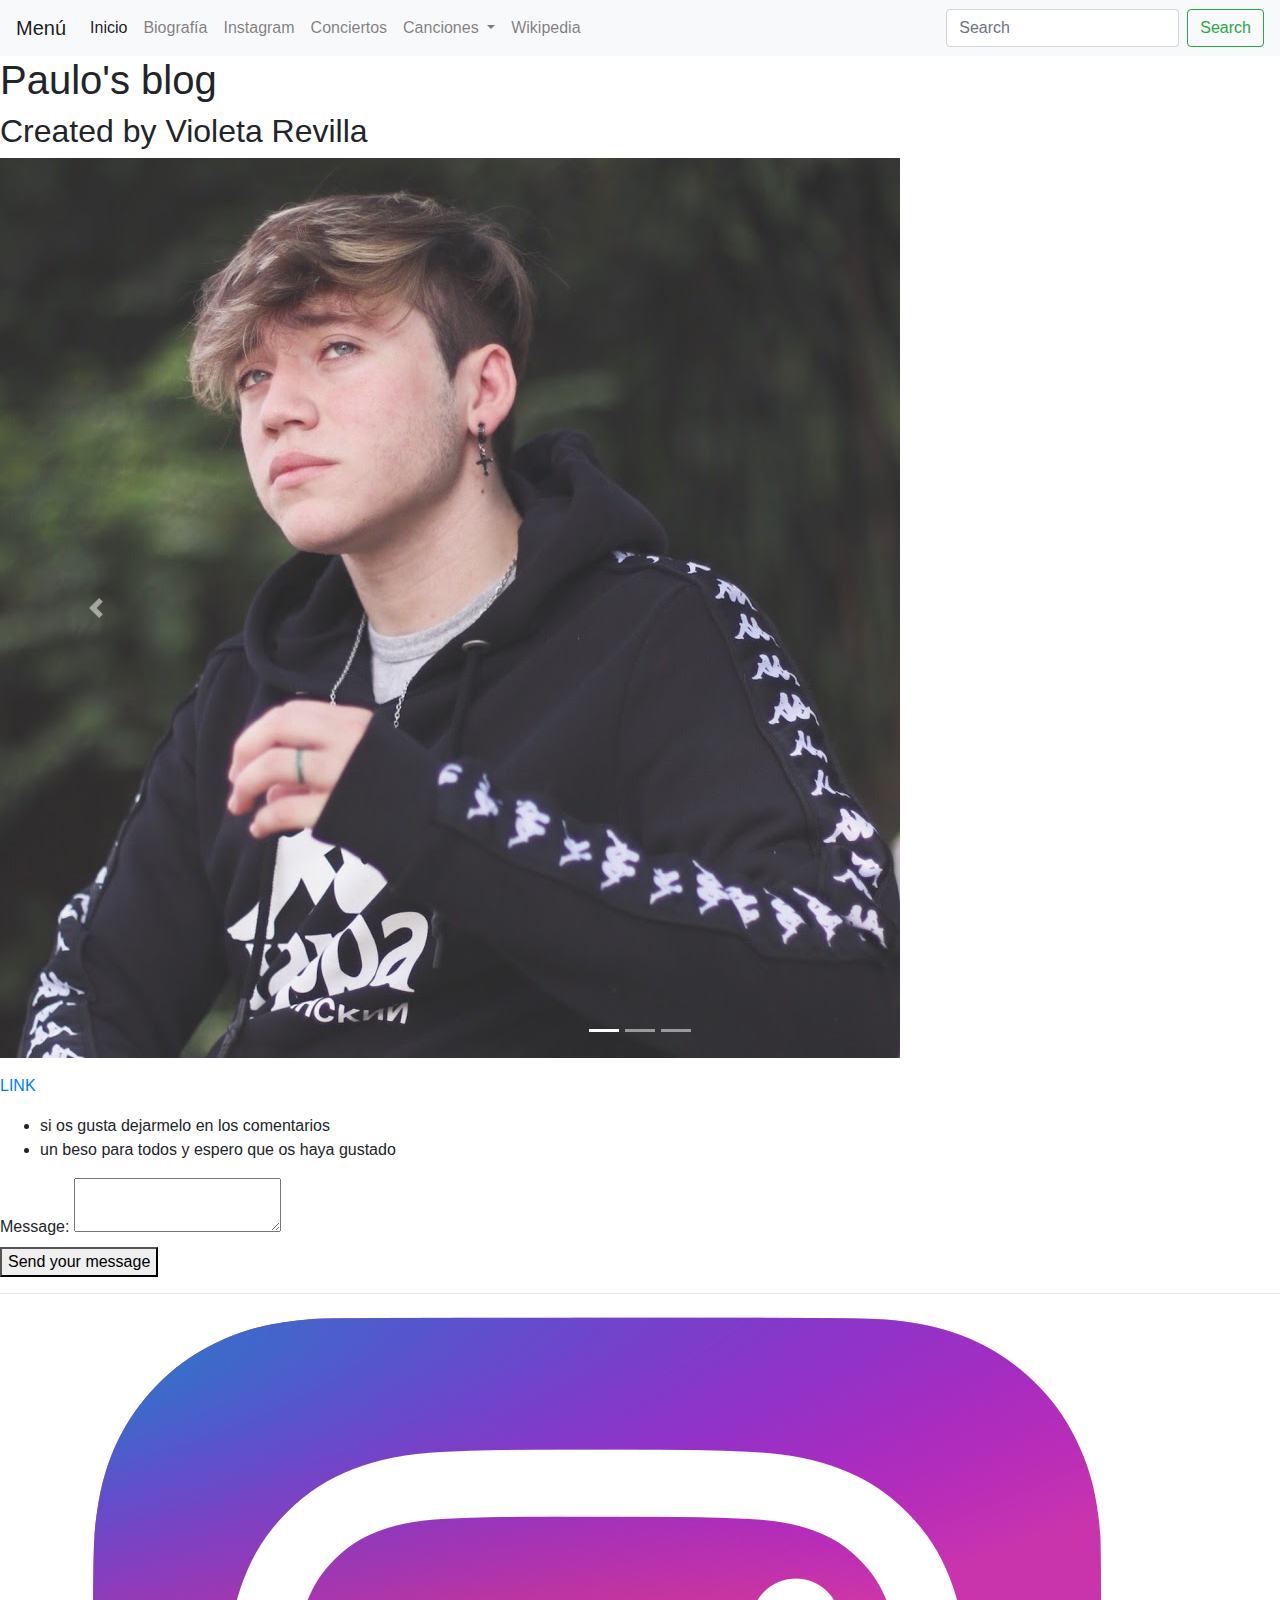
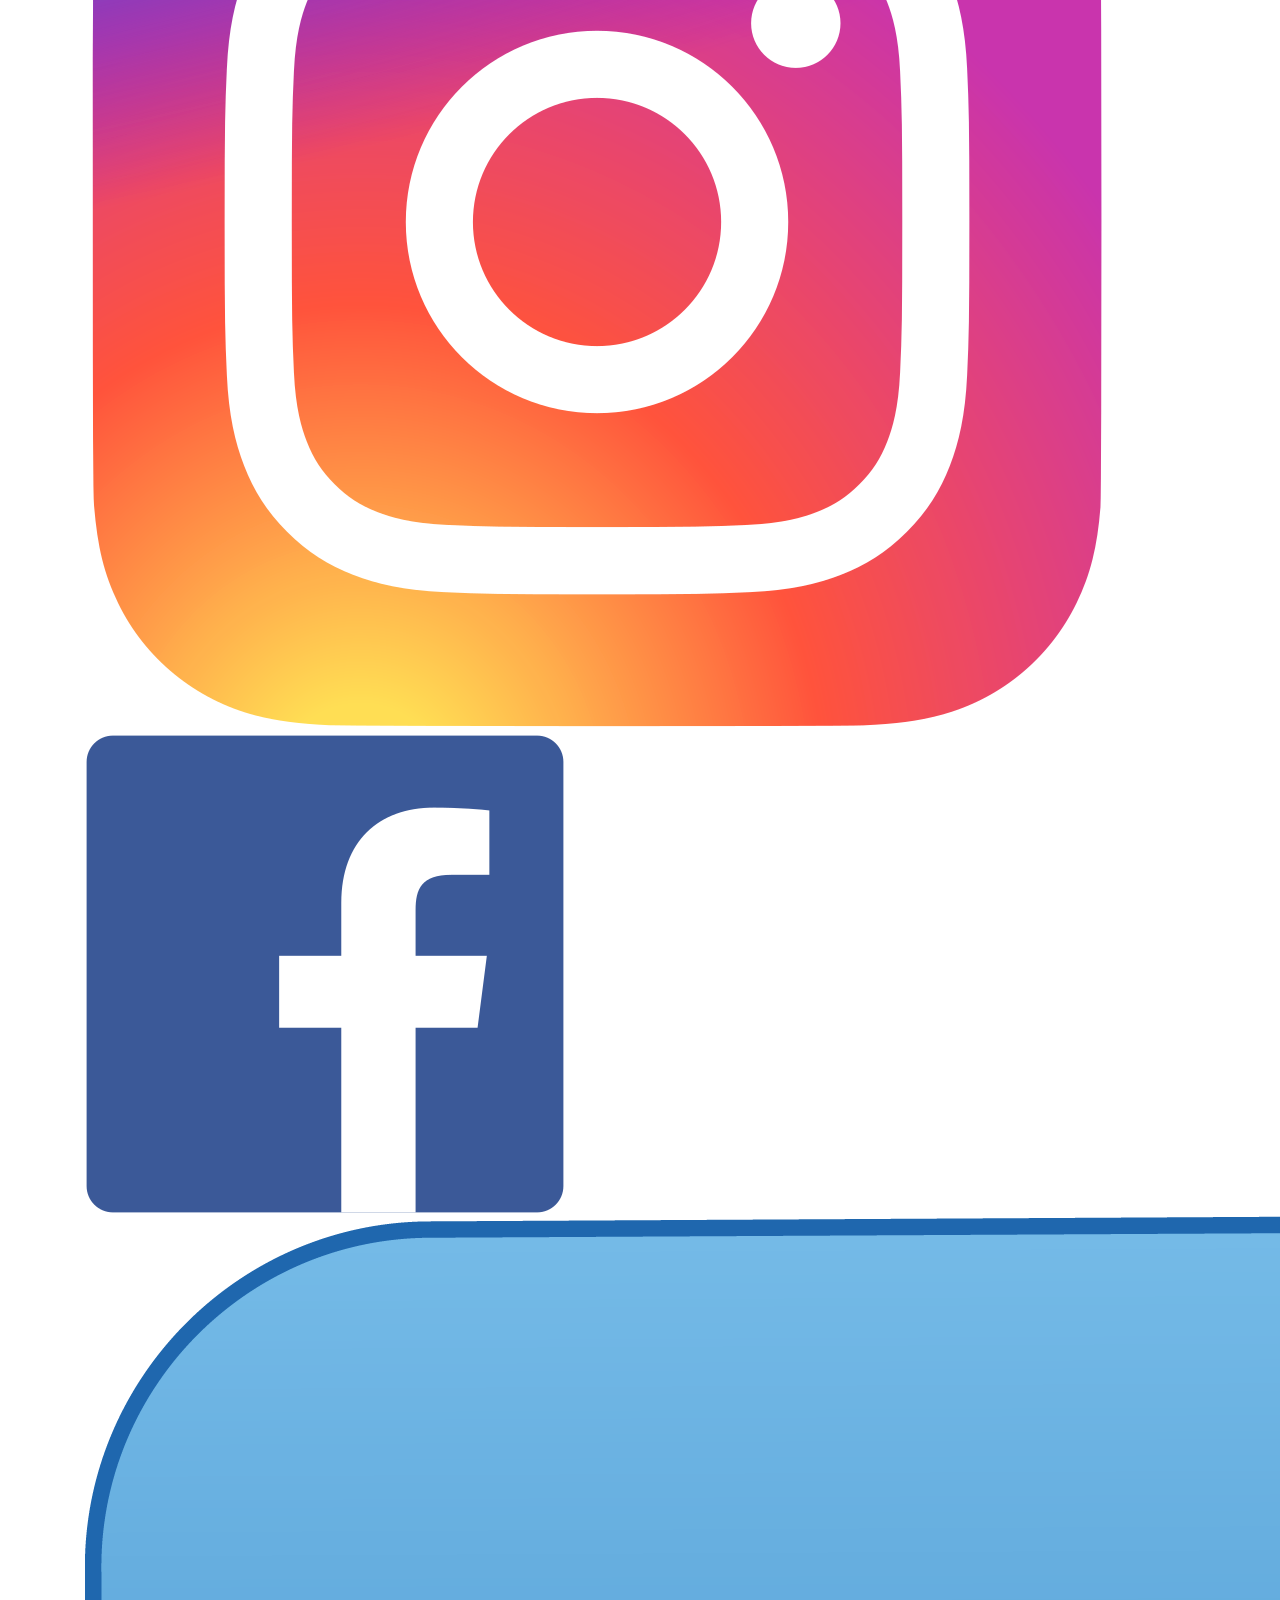
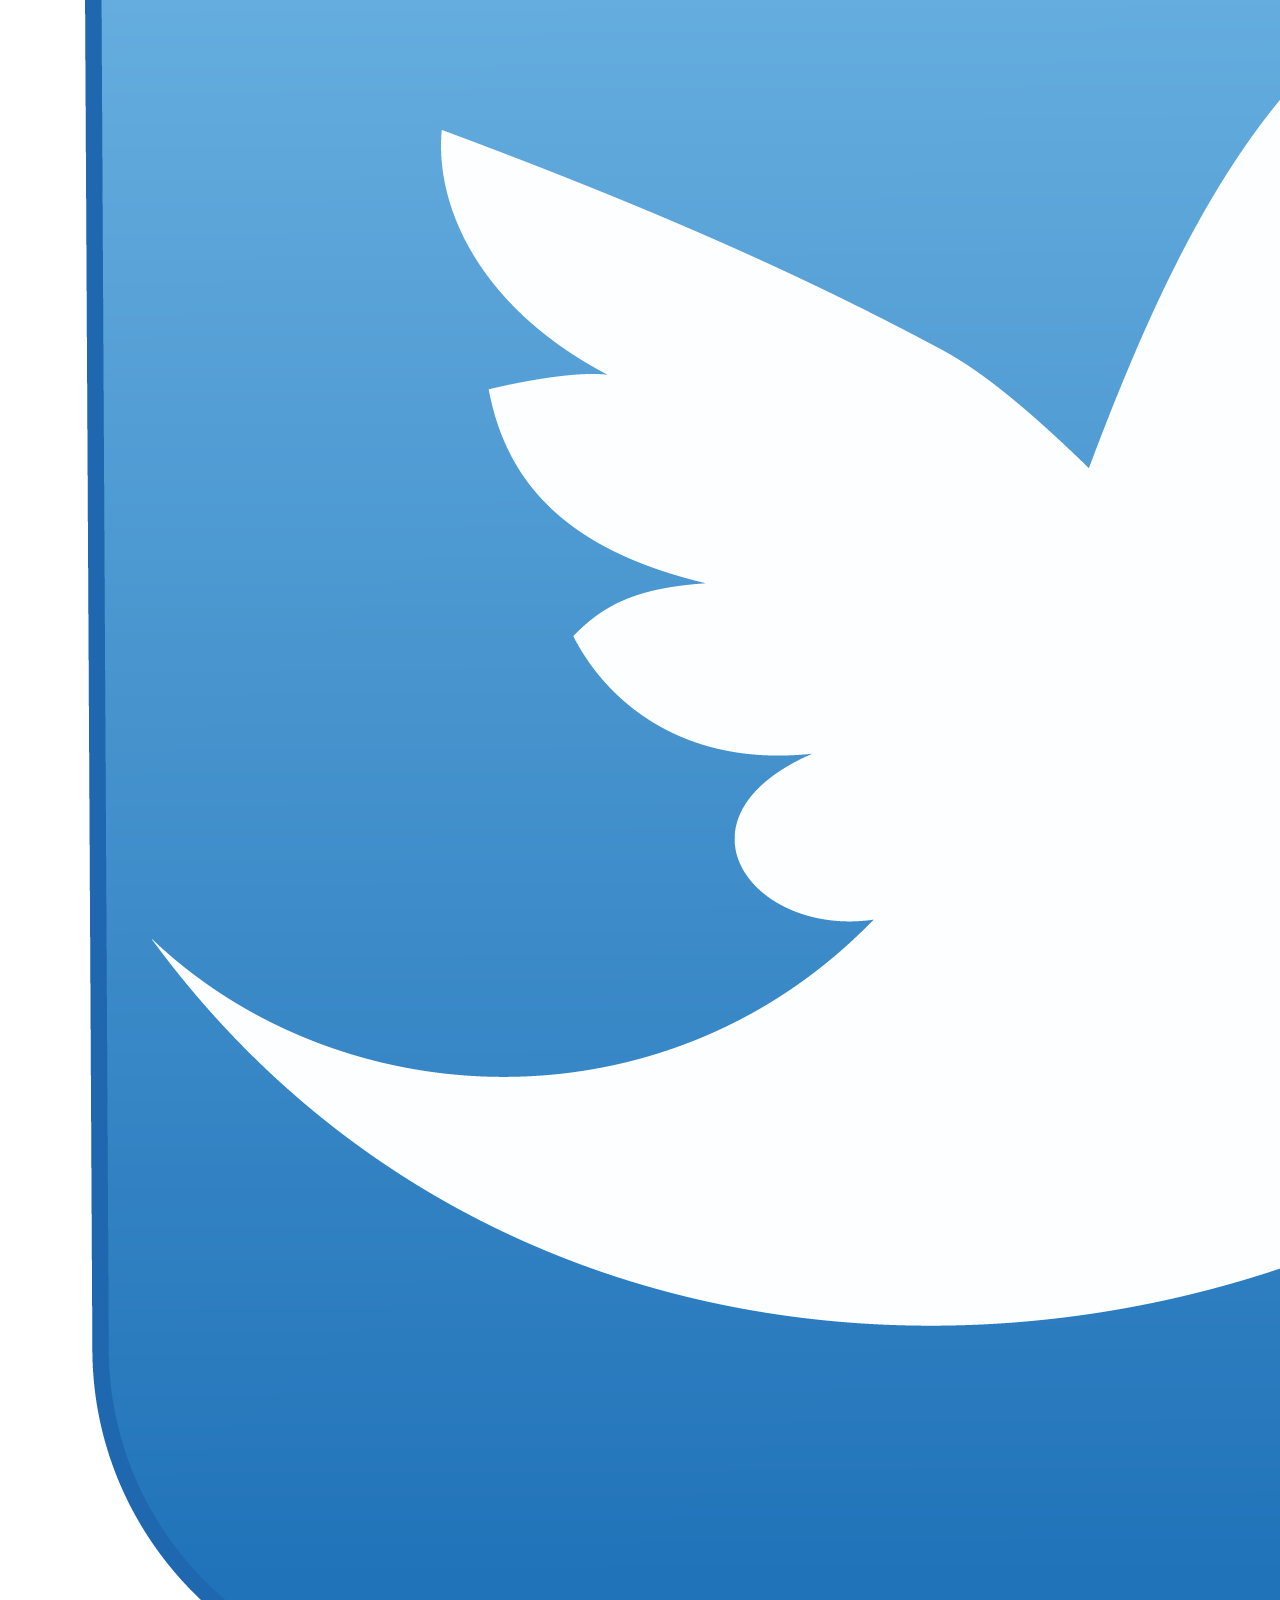
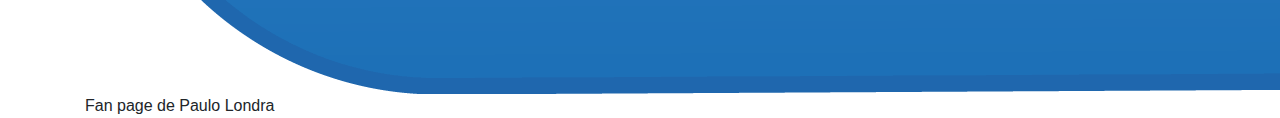
==== index.html @ e99e7528 "in" ====
<!DOCTYPE html>
<html lang="es"> 
    <head>
        <meta http-equiv="content-type" content="text/html;charset=utf-8">
        <title> Esta es una página web </title>
        <link rel="stylesheet" href="style.css"/>
        <link rel="stylesheet" href="https://stackpath.bootstrapcdn.com/bootstrap/4.3.1/css/bootstrap.min.css" integrity="sha384-ggOyR0iXCbMQv3Xipma34MD+dH/1fQ784/j6cY/iJTQUOhcWr7x9JvoRxT2MZw1T" crossorigin="anonymous">
        <script src="https://code.jquery.com/jquery-3.3.1.slim.min.js" integrity="sha384-q8i/X+965DzO0rT7abK41JStQIAqVgRVzpbzo5smXKp4YfRvH+8abtTE1Pi6jizo" crossorigin="anonymous"></script>
        <script src="https://cdnjs.cloudflare.com/ajax/libs/popper.js/1.14.7/umd/popper.min.js" integrity="sha384-UO2eT0CpHqdSJQ6hJty5KVphtPhzWj9WO1clHTMGa3JDZwrnQq4sF86dIHNDz0W1" crossorigin="anonymous"></script>
        <script src="https://stackpath.bootstrapcdn.com/bootstrap/4.3.1/js/bootstrap.min.js" integrity="sha384-JjSmVgyd0p3pXB1rRibZUAYoIIy6OrQ6VrjIEaFf/nJGzIxFDsf4x0xIM+B07jRM" crossorigin="anonymous"></script>
    </head>
    <body>
            <nav class="navbar navbar-expand-lg navbar-light bg-light">
                    <a class="navbar-brand" href="#">Menú</a>
                    <button class="navbar-toggler" type="button" data-toggle="collapse" data-target="#navbarSupportedContent" aria-controls="navbarSupportedContent" aria-expanded="false" aria-label="Toggle navigation">
                      <span class="navbar-toggler-icon"></span>
                    </button>
                  
                    <div class="collapse navbar-collapse" id="navbarSupportedContent">
                      <ul class="navbar-nav mr-auto">
                        <li class="nav-item active">
                          <a class="nav-link" href="index.html">Inicio<span class="sr-only">(current)</span></a>
                        </li>
                        <li class="nav-item">
                            <a class="nav-link" href="biografia.html" target="_blank">Biografía</a>
                        </li>
                        <li class="nav-item">
                          <a class="nav-link" href="https://www.instagram.com/paulolondra/?hl=es" target="_blank">Instagram</a>
                        </li>
                        <li class="nav-item">
                            <a class="nav-link" href="https://www.viagogo.es/Entradas-Conciertos/Rap-Hip-Hop-Reggae/Paulo-Londra-Entradas?AffiliateID=49&adposition=1t1&PCID=PSESGOOCONPAULO5184A5FF64&AdID=352733351216&MetroRegionID=&psc=%2c&ps=%2c&ps_p=0&ps_c=1948405610&ps_ag=73611427914&ps_tg=kwd-445161029165&ps_ad=352733351216&ps_adp=1t1&ps_fi=%2c&ps_li=%2c&ps_lp=1005421&ps_n=g&ps_d=c&gclid=CjwKCAjwr8zoBRA0EiwANmvpYKL9MnQajlKMpLHgwWSmiy9wlYzs4Pkfa_vEfuUOuhKWTIecZZiG8hoCNzIQAvD_BwE" target="_blank">Conciertos</a>
                        </li>
                        <li class="nav-item dropdown">
                          <a class="nav-link dropdown-toggle" href="#" id="navbarDropdown" role="button" data-toggle="dropdown" aria-haspopup="true" aria-expanded="false">
                            Canciones
                          </a>
                          <div class="dropdown-menu" aria-labelledby="navbarDropdown">
                            <a class="dropdown-item" href="https://www.youtube.com/watch?v=WzmJ1KrU62I">Primer lanzamiento</a>
                            <a class="dropdown-item" href="https://www.youtube.com/watch?v=N97saaTR7JE&list=OLAK5uy_ltXJSKxGWPdvV31htBGb_B9iQcSF7DH1w">Último lanzamiento</a>
                            <div class="dropdown-divider"></div>
                            <a class="dropdown-item" href="https://www.youtube.com/watch?v=aV3l_X54bhc&list=PLIOtcwBs-tTM0x2MqMJ0fseodm-ntm-mP">Otras canciones</a>
                          </div>
                        </li>
                        <li class="nav-item">
                          <a class="nav-link" href="https://es.wikipedia.org/wiki/Paulo_Londra" tabindex="-1" aria-disabled="true">Wikipedia</a>
                        </li>
                      </ul>
                      <form class="form-inline my-2 my-lg-0">
                        <input class="form-control mr-sm-2" type="search" placeholder="Search" aria-label="Search">
                        <button class="btn btn-outline-success my-2 my-sm-0" type="submit">Search</button>
                      </form>
                    </div>
                  </nav>
        <h1 class="titulo">Paulo's blog</h1>
        <!----OYE VIOLETA!! ACUERDATE DE QUE ESTO ES UN SUBTITULO!!!----->
        <h2 class="titulo2">
            <div>Created by Violeta Revilla</div>
        </h2>
        <div>
          <!---
           <img class="imagen" src="paulo.jpg" alt="foto de paulo londra nº1">c-->

           <div id="carouselExampleIndicators" class="carousel slide" data-ride="carousel">
              <ol class="carousel-indicators">
                <li data-target="#carouselExampleIndicators" data-slide-to="0" class="active"></li>
                <li data-target="#carouselExampleIndicators" data-slide-to="1"></li>
                <li data-target="#carouselExampleIndicators" data-slide-to="2"></li>
              </ol>
              <div class="carousel-inner">
                <div class="carousel-item active">
                  <img class="imagen" src="paulo.jpg" alt="foto de paulo londra nº1">
                </div>
                <div class="carousel-item">
                  <img src="raton.png" class="imagen" alt="foto de paulo londra nº2">
                </div>
                <div class="carousel-item">
                  <img src="paulolondra7.jpg" class="imagen" alt="foto de paulo londra nº3">
                </div><div class="carousel-item">
                  <img src="casa.png" class="imagen" alt="foto de paulo londra nº4">
                </div>
              </div>
              <a class="carousel-control-prev" href="#carouselExampleIndicators" role="button" data-slide="prev">
                  <span class="carousel-control-prev-icon" aria-hidden="true"></span>
                  <span class="sr-only">Previous</span>
                </a>
                <a class="carousel-control-next" href="#carouselExampleIndicators" role="button" data-slide="next">
                  <span class="carousel-control-next-icon" aria-hidden="true"></span>
                  <span class="sr-only">Next</span>
                </a>
              </div>
              </a>
            </div>
        <div>
            <p></p>
        </div>
        <div id="carouselExampleSlidesOnly" class="carousel slide" data-ride="carousel">
                <div class="carousel-inner"></div>
        </div>
        <a href="https://www.google.es/"><p>LINK</p></a>
        <ul>
            <li>si os gusta dejarmelo en los comentarios</li>
            <li>un beso para todos y espero que os haya gustado</li>
        </ul>
        <form action="mensaje.html" method="post">
          
           
            <div>
                <label for="msg">Message:</label>
                <textarea id="msg"></textarea>
            </div>
            
            <div class="button">
                <button type="submit">Send your message</button>
            </div>
        </form>
        <hr>
      
        <div class="pie">
            <div class="container">
              <div class="row">
                <div class="col">
                    <a href="https://www.instagram.com/paulolondra/?hl=es">
                      <img src="insta.png" class="insta" alt="foto instagram"></a>
                
                    
                        <a href="https://es-es.facebook.com/paulolondra/">
                          <img src="facebook.png" class="facebook" alt="foto facebook"></a>

                        <a href="https://twitter.com/paulolondra">
                          <img src="twitter.png" class="twitter" alt="foto twitter"></a>
                </div>
                <div class="col fan">
                  <div class="fan">
                      Fan page de Paulo Londra
                  </div>
                </div>
              </div>
            </div>
          </div>
    </body>
   
</html>
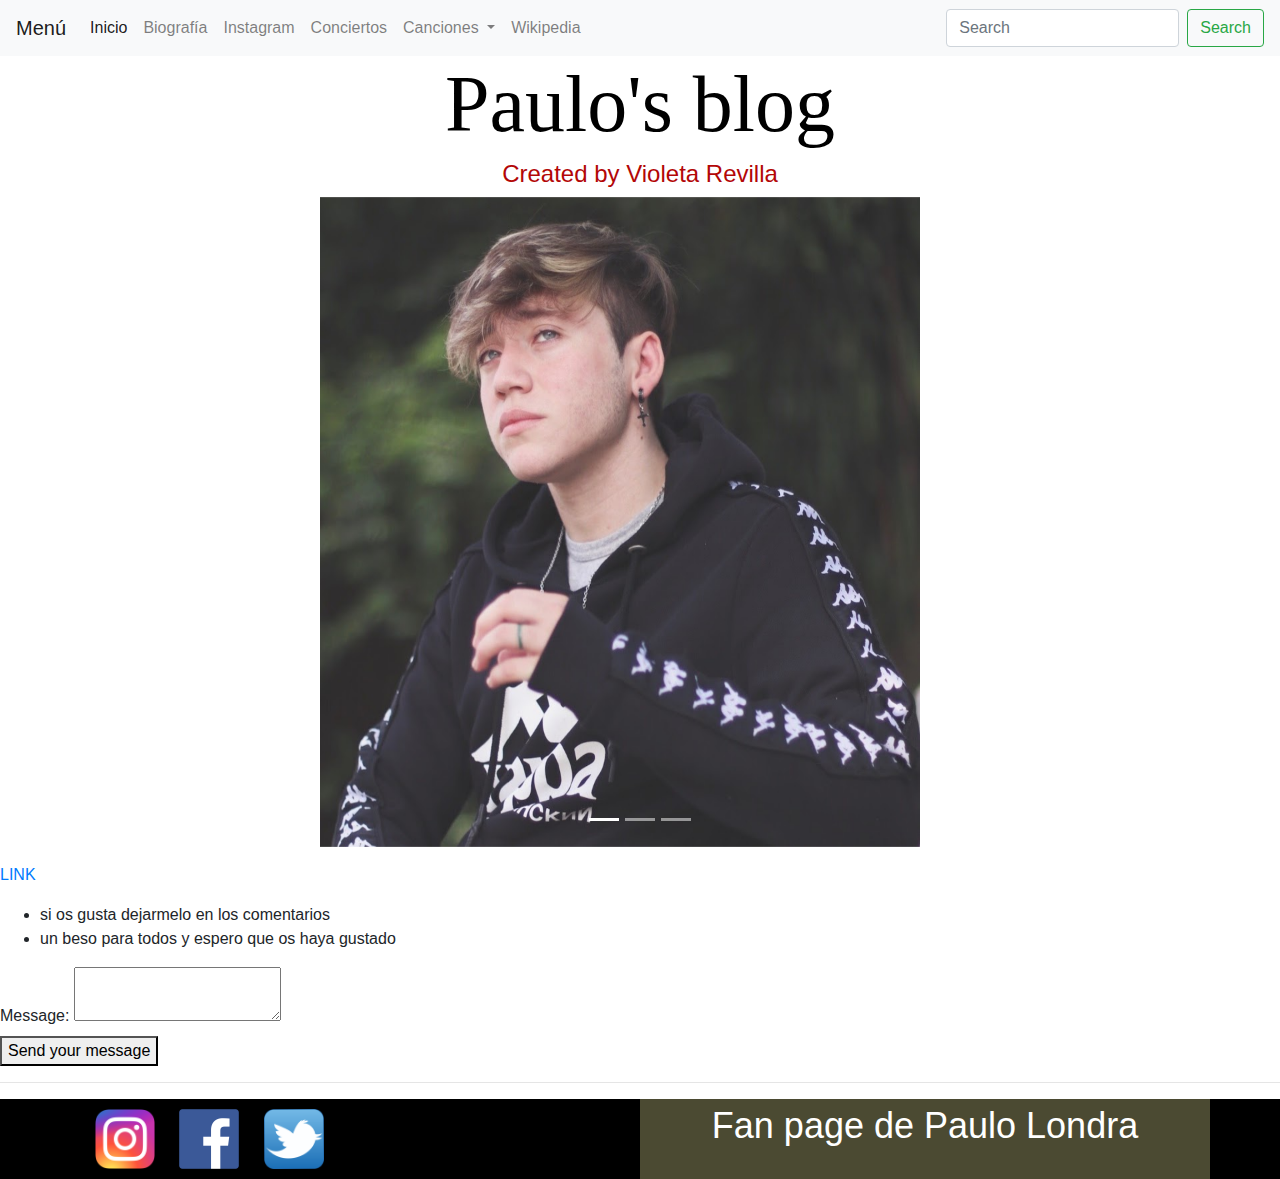
==== commit 16e0215a: "czxcv" ====
--- a/index.html
+++ b/index.html
@@ -3,7 +3,7 @@
     <head>
         <meta http-equiv="content-type" content="text/html;charset=utf-8">
         <title> Esta es una página web </title>
-        <link rel="stylesheet" href="style.css"/>
+        <link rel="stylesheet" href="Style.css"/>
         <link rel="stylesheet" href="https://stackpath.bootstrapcdn.com/bootstrap/4.3.1/css/bootstrap.min.css" integrity="sha384-ggOyR0iXCbMQv3Xipma34MD+dH/1fQ784/j6cY/iJTQUOhcWr7x9JvoRxT2MZw1T" crossorigin="anonymous">
         <script src="https://code.jquery.com/jquery-3.3.1.slim.min.js" integrity="sha384-q8i/X+965DzO0rT7abK41JStQIAqVgRVzpbzo5smXKp4YfRvH+8abtTE1Pi6jizo" crossorigin="anonymous"></script>
         <script src="https://cdnjs.cloudflare.com/ajax/libs/popper.js/1.14.7/umd/popper.min.js" integrity="sha384-UO2eT0CpHqdSJQ6hJty5KVphtPhzWj9WO1clHTMGa3JDZwrnQq4sF86dIHNDz0W1" crossorigin="anonymous"></script>
--- a/Style.css
+++ b/Style.css
@@ -0,0 +1,89 @@
+body
+{
+    background-color: #F9FFFD
+}
+
+.titulo
+{
+    color:#000000;
+    font-family: Cambria, Cochin, Georgia, Times, 'Times New Roman', serif;
+    font-size: 5em;
+    text-align: center;
+}
+.titulo2
+{
+    color:#B30707;
+    font-family: Arial, Helvetica, sans-serif;
+    font-size: 1.5em;
+    text-align: center;
+}
+.titulo3
+{
+font-size: 4em;
+text-align: center;
+color: #087D9C;
+font-family: Verdana, Geneva, Tahoma, sans-seri;
+font-family: Georgia, 'Times New Roman', Times, serif
+}
+.imagen
+{
+    width: 600px;
+    height: 650px;
+    margin-left: 25%;
+}
+.imagen2
+{
+    width: 500px;
+}
+.imagen3
+{
+    width: 700px;
+}
+.imagen4
+{
+    width: 800;
+}
+.btn-primary
+{
+    background-color: coral
+}
+.suvida
+{
+font-size: 1.25em;
+margin-left: 50px;
+margin-right: 50px;
+font-family: 'Lucida Sans', 'Lucida Sans Regular', 'Lucida Grande', 'Lucida Sans Unicode', Geneva, Verdana, sans-serif;
+}
+.pie
+{
+inline: block;
+background-color: #000000;
+height: 80px;
+}
+.insta
+{
+    padding: 10px;
+    width: 80px;
+    height:80px;
+}
+.facebook
+{
+    padding: 10px;
+    width: 80px;
+    height:80px;
+}
+.twitter
+{
+    padding: 10px;
+    width: 80px;
+    height:80px;
+}
+.fan
+{
+    inline: block;
+    background-color: #4B4A32 !important;
+    text-align: center;
+    color: white;
+    font-size: 1.5em;
+    font-family: 'Franklin Gothic Medium', 'Arial Narrow', Arial, sans-serif;
+}